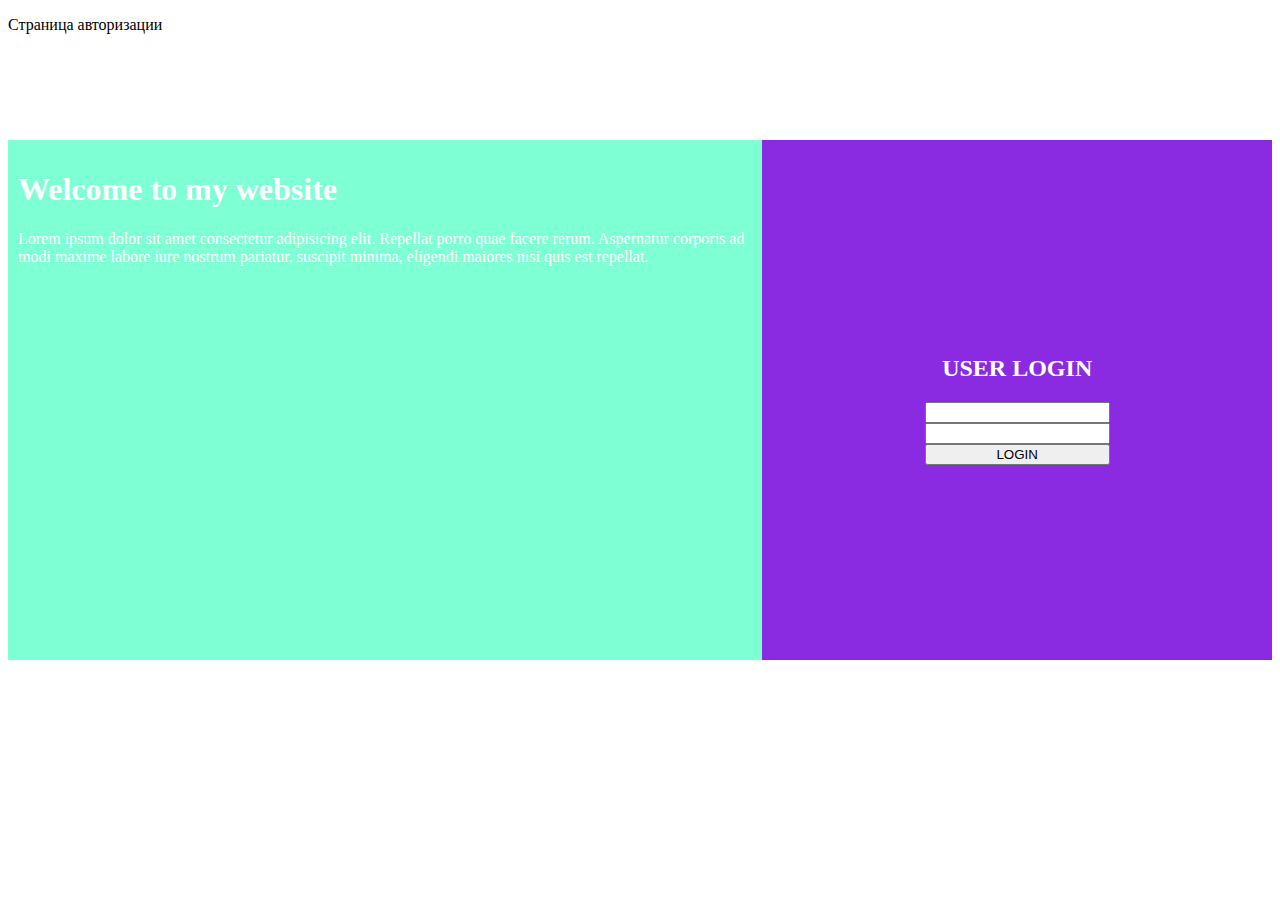
==== auth.html @ 7cac2cf9 "add Auth page" ====
<!DOCTYPE html>
<html lang="ru">

<head>
    <meta charset="UTF-8">
    <meta http-equiv="X-UA-Compatible" content="IE=edge">
    <meta name="viewport" content="width=device-width, initial-scale=1.0">
    <link rel="stylesheet" href="styles.css" type="text/css" />
    <title>AUTH</title>
</head>

<body>
    <p>
        Страница авторизации
    </p>
    <div class="wrapper">
        <div class="left-column">
            <h1 class="welcomeText">
                Welcome to my website
            </h1>
            <p class="anotherText">
                Lorem ipsum dolor sit amet consectetur adipisicing elit. Repellat porro quae facere rerum. Aspernatur
                corporis ad modi maxime labore iure nostrum pariatur, suscipit minima, eligendi maiores nisi quis est
                repellat.
            </p>
        </div>
        <div class="right-column">
            <h2 class="userLoginText">
                USER LOGIN
            </h2>
            <div class="form">
                <input class="fieldLogin" title="login" />
                <input class="fieldPassword" title="password" />
                <button>
                    LOGIN
                </button>
            </div>
        </div>
    </div>
</body>

</html>
---- styles.css ----
.wrapper {
  display: flex;
  justify-content: center;
  align-items: center;
  height: 700px;
}

.left-column {
  height: 500px;
  flex-basis: 60%;
  background-color: aquamarine;
  padding: 10px;
  background-image: url("https://www.shutterstock.com/shutterstock/photos/717874186/display_1500/stock-vector-food-and-ingredient-kids-hand-drawing-set-pattern-background-circle-shape-illustration-isolated-on-717874186.jpg");
}

.right-column {
  display: flex;
  height: 500px;
  flex-basis: 40%;
  background-color: blueviolet;
  padding: 10px;
  color: #fefefe;
  flex-direction: column;
  justify-content: center;
  align-items: center;
}

.form {
  display: flex;
  flex-direction: column;
}

.welcomeText {
  color: #fefefe;
}

.anotherText {
  color: #fefefe;
}

.fieldLogin {
}

.userLoginText {
  color: #fefefe;
}
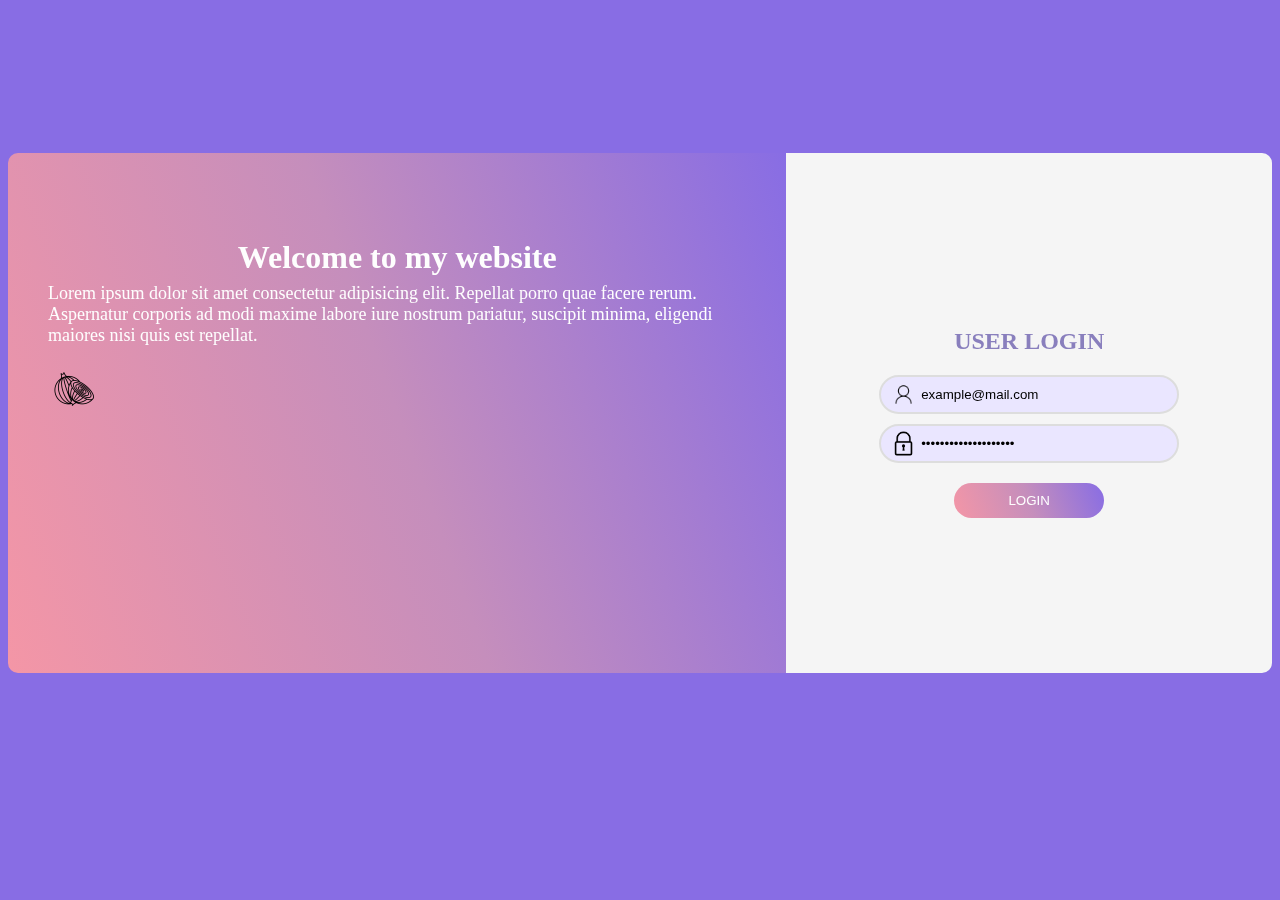
==== commit 40413937: "add images, update styles and update layout" ====
--- a/auth.html
+++ b/auth.html
@@ -10,9 +10,6 @@
 </head>
 
 <body>
-    <p>
-        Страница авторизации
-    </p>
     <div class="wrapper">
         <div class="left-column">
             <h1 class="welcomeText">
@@ -23,17 +20,24 @@
                 corporis ad modi maxime labore iure nostrum pariatur, suscipit minima, eligendi maiores nisi quis est
                 repellat.
             </p>
+            <img style="mix-blend-mode: multiply; width: 50px; height: 50px;" src="./src/images/onion.jpg" />
         </div>
         <div class="right-column">
             <h2 class="userLoginText">
                 USER LOGIN
             </h2>
             <div class="form">
-                <input class="fieldLogin" title="login" />
-                <input class="fieldPassword" title="password" />
-                <button>
-                    LOGIN
-                </button>
+                <div class="divField">
+                    <img class="icon" src="./src/images/user.png" />
+                    <input class="fieldLogin" type="email" title="login" value="example@mail.com" />
+                </div>
+                <div class="divField">
+                    <img class="icon" src="./src/images/password.png" />
+                    <input class="fieldLogin" type="password" title="password" value="dsagdjgasduyjasgduyg" />
+                </div>
+                <div class="loginButtonDiv">
+                    <input type="button" class="loginButton" value="LOGIN" />
+                </div>
             </div>
         </div>
     </div>
--- a/styles.css
+++ b/styles.css
@@ -1,46 +1,107 @@
+* {
+  outline: 0 !important;
+}
+
+body {
+  background-color: #886de4;
+}
+
 .wrapper {
   display: flex;
-  justify-content: center;
+  /* justify-content: center; */
   align-items: center;
-  height: 700px;
+  height: 90vh;
 }
 
 .left-column {
+  display: flex;
   height: 500px;
   flex-basis: 60%;
-  background-color: aquamarine;
-  padding: 10px;
-  background-image: url("https://www.shutterstock.com/shutterstock/photos/717874186/display_1500/stock-vector-food-and-ingredient-kids-hand-drawing-set-pattern-background-circle-shape-illustration-isolated-on-717874186.jpg");
+  padding: 10px 40px;
+  /* background: center / cover url("./src/images/bg.jpg"); */
+  /* background-color: #7a6aad; */
+  background: linear-gradient(70deg, #f496a6, #c58ebc, #886de4);
+  border-radius: 10px 0 0 10px;
+  flex-direction: column;
+  /* align-items: center; */
+  /* justify-content: center; */
 }
 
 .right-column {
   display: flex;
   height: 500px;
   flex-basis: 40%;
-  background-color: blueviolet;
+  background-color: #f5f5f5;
   padding: 10px;
-  color: #fefefe;
   flex-direction: column;
   justify-content: center;
   align-items: center;
+  border-radius: 0 10px 10px 0;
+  border-width: 0px;
 }
 
 .form {
   display: flex;
   flex-direction: column;
+  width: 300px;
 }
 
 .welcomeText {
   color: #fefefe;
+  text-align: center;
+  padding-top: 55px;
 }
 
 .anotherText {
   color: #fefefe;
+  font-size: 18px;
+  margin-top: -15px;
 }
 
 .fieldLogin {
+  border-width: 0px;
+  padding: 10px 5px;
+  width: 100%;
+  background-color: #eae6ff;
+  border-radius: 20px;
 }
 
 .userLoginText {
+  color: #897fbd;
+}
+
+.loginButton {
+  background: linear-gradient(70deg, #f496a6, #c58ebc, #886de4);
+  padding: 10px 0;
+  border-radius: 20px;
+  border-width: 0px;
+  margin-top: 10px;
   color: #fefefe;
+  width: 150px;
 }
+
+.loginButton:hover {
+  background: linear-gradient(70deg, #ec8da2, #e26da4, #7a6aad);
+  /* width: 145px; */
+}
+
+.loginButtonDiv {
+  display: flex;
+  /* background-color: #c58ebc; */
+  justify-content: center;
+}
+
+.icon {
+  width: 25px;
+  height: 25px;
+}
+
+.divField {
+  display: flex;
+  border: 2px solid #ddd;
+  align-items: center;
+  margin-bottom: 10px;
+  background-color: #eae6ff;
+  border-radius: 20px;
+  padding: 0 10px;
+}
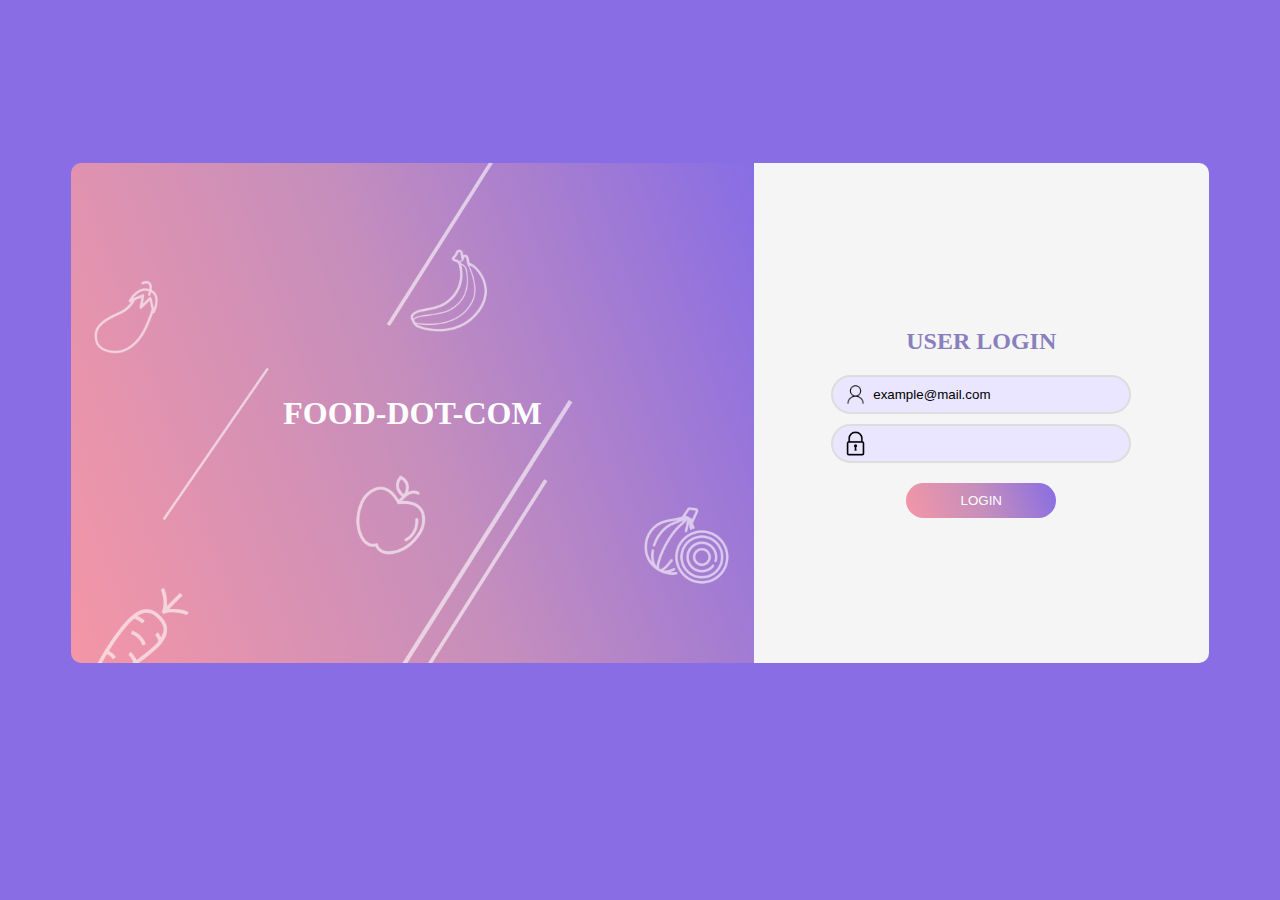
==== commit 319860c6: "add authorization, add images, add new page and corrected styles" ====
--- a/auth.html
+++ b/auth.html
@@ -6,21 +6,20 @@
     <meta http-equiv="X-UA-Compatible" content="IE=edge">
     <meta name="viewport" content="width=device-width, initial-scale=1.0">
     <link rel="stylesheet" href="styles.css" type="text/css" />
+    <script src="./src/js/index.js"></script>
     <title>AUTH</title>
 </head>
 
 <body>
     <div class="wrapper">
         <div class="left-column">
-            <h1 class="welcomeText">
-                Welcome to my website
-            </h1>
-            <p class="anotherText">
-                Lorem ipsum dolor sit amet consectetur adipisicing elit. Repellat porro quae facere rerum. Aspernatur
-                corporis ad modi maxime labore iure nostrum pariatur, suscipit minima, eligendi maiores nisi quis est
-                repellat.
-            </p>
-            <img style="mix-blend-mode: multiply; width: 50px; height: 50px;" src="./src/images/onion.jpg" />
+            <div class="bgLeft-column">
+                <div class="divLeftBgText">
+                    <h1 class="welcomeText">
+                        FOOD-DOT-COM
+                    </h1>
+                </div>
+            </div>
         </div>
         <div class="right-column">
             <h2 class="userLoginText">
@@ -33,10 +32,10 @@
                 </div>
                 <div class="divField">
                     <img class="icon" src="./src/images/password.png" />
-                    <input class="fieldLogin" type="password" title="password" value="dsagdjgasduyjasgduyg" />
+                    <input id="password" class="fieldLogin" type="password" title="password" />
                 </div>
                 <div class="loginButtonDiv">
-                    <input type="button" class="loginButton" value="LOGIN" />
+                    <input type="button" class="loginButton" value="LOGIN" onclick="auth()" />
                 </div>
             </div>
         </div>
--- a/styles.css
+++ b/styles.css
@@ -3,28 +3,41 @@
 }
 
 body {
+  display: flex;
   background-color: #886de4;
+  justify-content: center;
+  align-items: center;
+  min-width: 930px;
 }
 
 .wrapper {
   display: flex;
-  /* justify-content: center; */
   align-items: center;
   height: 90vh;
+  width: 90%;
+  max-width: 1500px;
 }
 
 .left-column {
   display: flex;
   height: 500px;
   flex-basis: 60%;
-  padding: 10px 40px;
-  /* background: center / cover url("./src/images/bg.jpg"); */
-  /* background-color: #7a6aad; */
   background: linear-gradient(70deg, #f496a6, #c58ebc, #886de4);
   border-radius: 10px 0 0 10px;
   flex-direction: column;
-  /* align-items: center; */
-  /* justify-content: center; */
+  justify-content: center;
+  align-items: center;
+  overflow: hidden;
+}
+
+.bgLeft-column {
+  width: 90%;
+  height: 100%;
+  padding: 10px 40px;
+  background: center / cover url("./src/images/bg2.png");
+  justify-content: center;
+  align-items: center;
+  display: flex;
 }
 
 .right-column {
@@ -32,7 +45,6 @@
   height: 500px;
   flex-basis: 40%;
   background-color: #f5f5f5;
-  padding: 10px;
   flex-direction: column;
   justify-content: center;
   align-items: center;
@@ -49,13 +61,13 @@
 .welcomeText {
   color: #fefefe;
   text-align: center;
-  padding-top: 55px;
 }
 
-.anotherText {
-  color: #fefefe;
-  font-size: 18px;
-  margin-top: -15px;
+.divLeftBgText {
+  /* background-color: #7a6aadb4; */
+  border-radius: 10px;
+  padding: 10px 30px;
+  /* margin-top: 55px; */
 }
 
 .fieldLogin {
@@ -82,12 +94,10 @@
 
 .loginButton:hover {
   background: linear-gradient(70deg, #ec8da2, #e26da4, #7a6aad);
-  /* width: 145px; */
 }
 
 .loginButtonDiv {
   display: flex;
-  /* background-color: #c58ebc; */
   justify-content: center;
 }
 
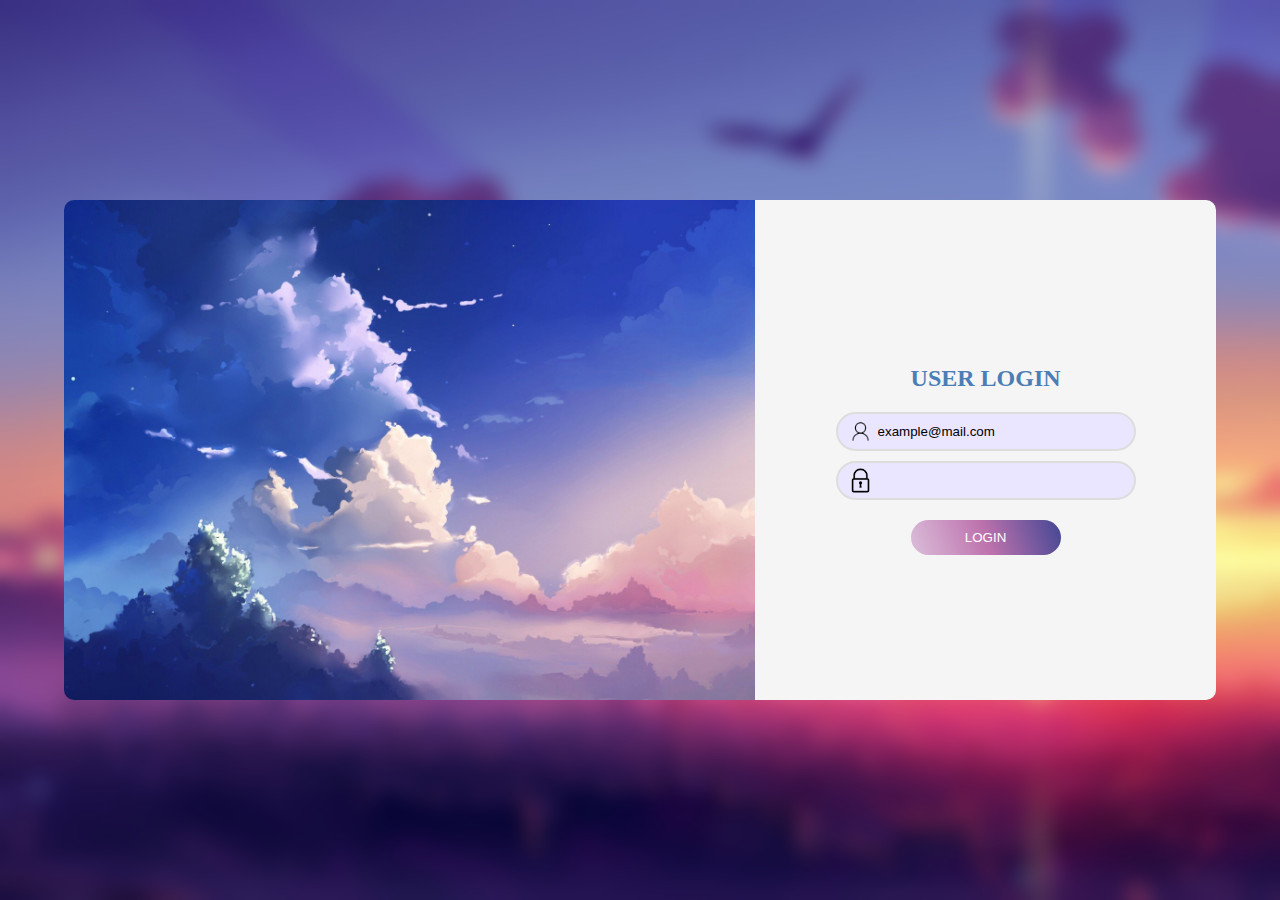
==== commit 68f494fb: "add index page, update styles and etc" ====
--- a/auth.html
+++ b/auth.html
@@ -5,8 +5,8 @@
     <meta charset="UTF-8">
     <meta http-equiv="X-UA-Compatible" content="IE=edge">
     <meta name="viewport" content="width=device-width, initial-scale=1.0">
-    <link rel="stylesheet" href="styles.css" type="text/css" />
-    <script src="./src/js/index.js"></script>
+    <link rel="stylesheet" href="./src/css/auth.css" type="text/css" />
+    <script src="./src/js/auth.js"></script>
     <title>AUTH</title>
 </head>
 
@@ -16,7 +16,7 @@
             <div class="bgLeft-column">
                 <div class="divLeftBgText">
                     <h1 class="welcomeText">
-                        FOOD-DOT-COM
+                        <!-- FOOD-DOT-COM -->
                     </h1>
                 </div>
             </div>
--- a/src/css/auth.css
+++ b/src/css/auth.css
@@ -0,0 +1,129 @@
+* {
+  outline: 0 !important;
+}
+
+body {
+  display: flex;
+  /* background: center / cover url("../images/nebo.png"); */
+  /* background-color: #886de4; */
+  justify-content: center;
+  align-items: center;
+  /* min-width: 930px; */
+  height: 100vh;
+  backdrop-filter: blur(10px);
+  margin: 0;
+  padding: 0;
+  /* width: 100%; */
+}
+
+html {
+  background: center / cover url("../images/nebo4.png");
+}
+
+.wrapper {
+  display: flex;
+  align-items: center;
+  height: 100vh;
+  width: 90%;
+  /* max-width: 1500px; */
+}
+
+.left-column {
+  display: flex;
+  height: 500px;
+  flex-basis: 60%;
+  /* background: linear-gradient(70deg, #f496a6, #c58ebc, #886de4); */
+  border-radius: 10px 0 0 10px;
+  flex-direction: column;
+  justify-content: center;
+  align-items: center;
+  overflow: hidden;
+}
+
+.bgLeft-column {
+  width: 100%;
+  height: 100%;
+  /* padding: 10px 40px; */
+  background: center / cover url("../images/nebo.png");
+  justify-content: center;
+  align-items: center;
+  display: flex;
+  /* backdrop-filter: blur(10px); */
+}
+
+.right-column {
+  display: flex;
+  height: 500px;
+  flex-basis: 40%;
+  background-color: #f5f5f5;
+  flex-direction: column;
+  justify-content: center;
+  align-items: center;
+  border-radius: 0 10px 10px 0;
+  border-width: 0px;
+}
+
+.form {
+  display: flex;
+  flex-direction: column;
+  width: 300px;
+}
+
+.welcomeText {
+  color: #fefefe;
+  text-align: center;
+}
+
+.divLeftBgText {
+  /* background-color: #7a6aadb4; */
+  border-radius: 10px;
+  padding: 10px 30px;
+  /* margin-top: 55px; */
+}
+
+.fieldLogin {
+  border-width: 0px;
+  padding: 10px 5px;
+  width: 100%;
+  background-color: #eae6ff;
+  border-radius: 20px;
+}
+
+.userLoginText {
+  color: #4c7db4;
+}
+
+.loginButton {
+  background: linear-gradient(70deg, #dbbeda, #bd72ad, #434794);
+  padding: 10px 0;
+  border-radius: 20px;
+  border-width: 0px;
+  margin-top: 10px;
+  color: #fefefe;
+  width: 150px;
+}
+
+.loginButton:hover {
+  background: linear-gradient(70deg, #d8bed7, #ad639d, #393c85);
+  cursor: pointer;
+}
+
+.loginButtonDiv {
+  display: flex;
+  justify-content: center;
+}
+
+.icon {
+  width: 25px;
+  height: 25px;
+}
+
+.divField {
+  display: flex;
+  border: 2px solid #ddd;
+  align-items: center;
+  margin-bottom: 10px;
+  background-color: #eae6ff;
+  border-radius: 20px;
+  padding: 0 10px;
+}
